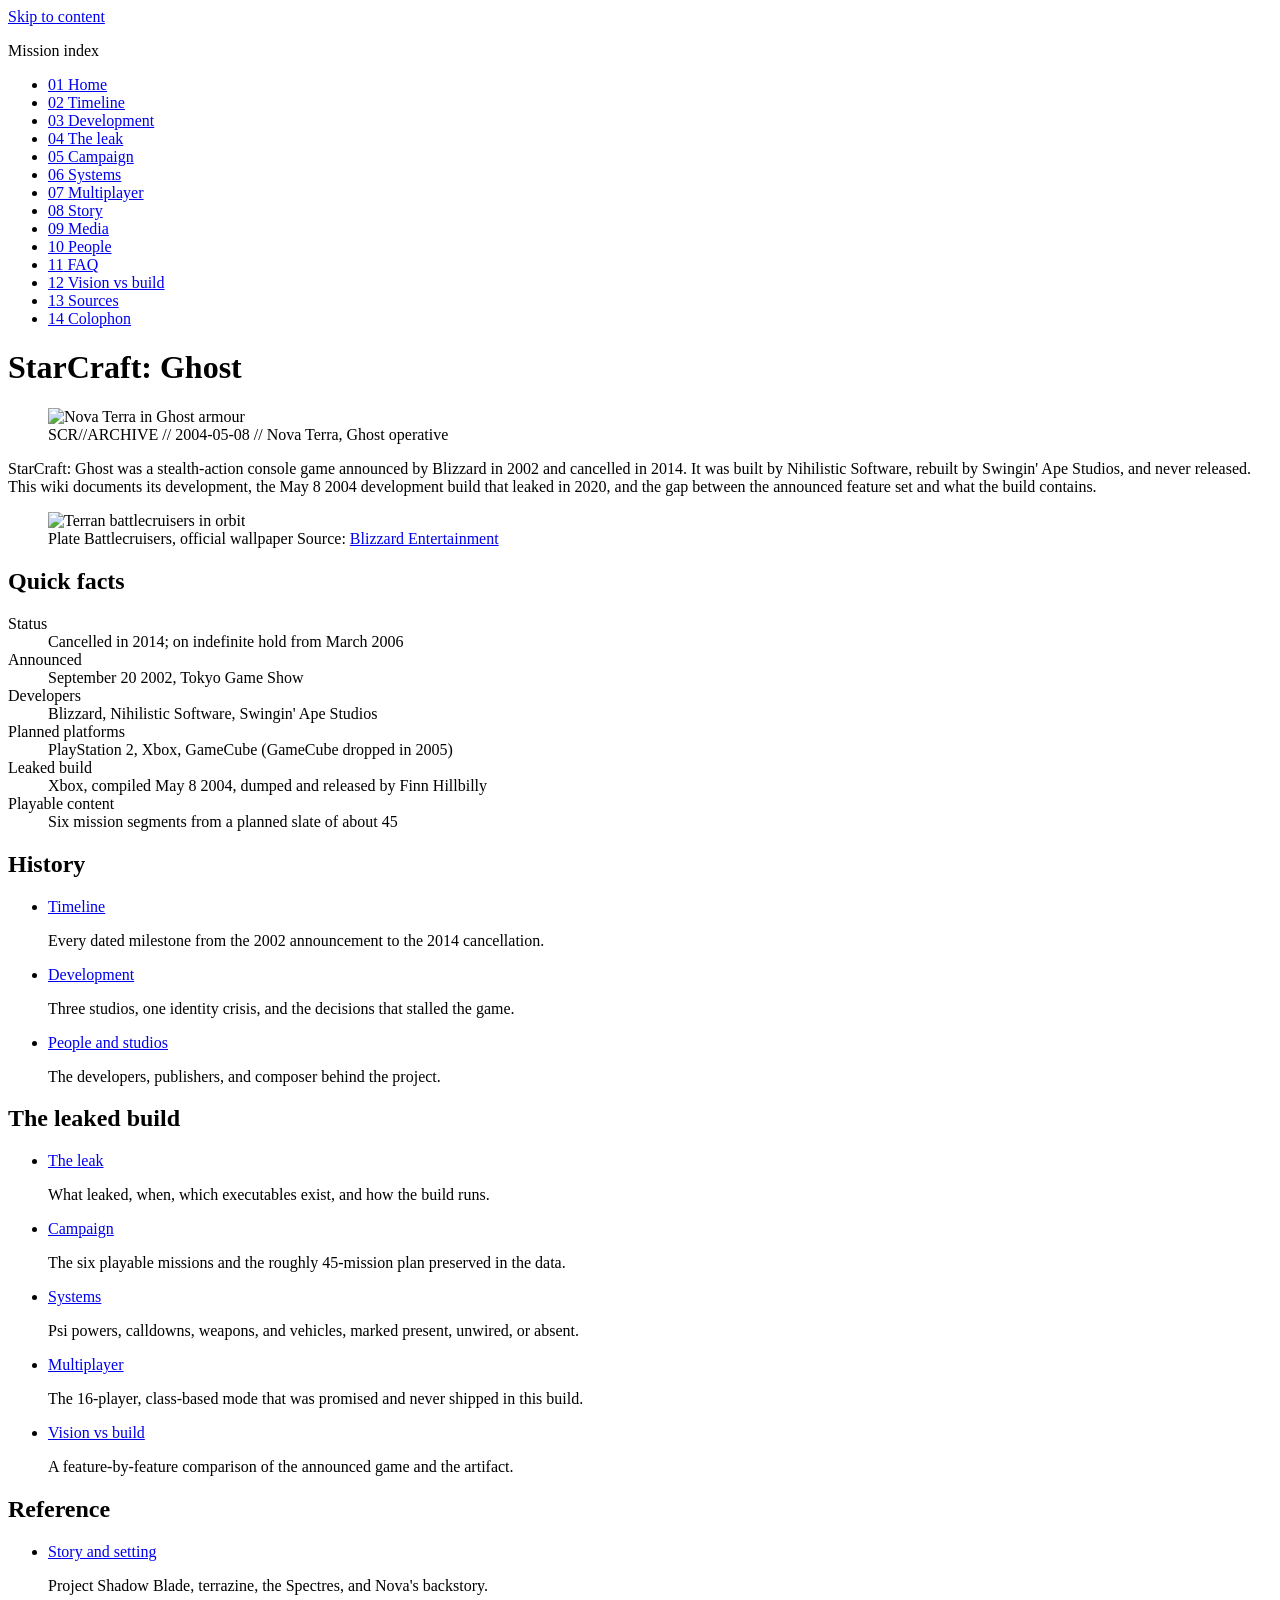
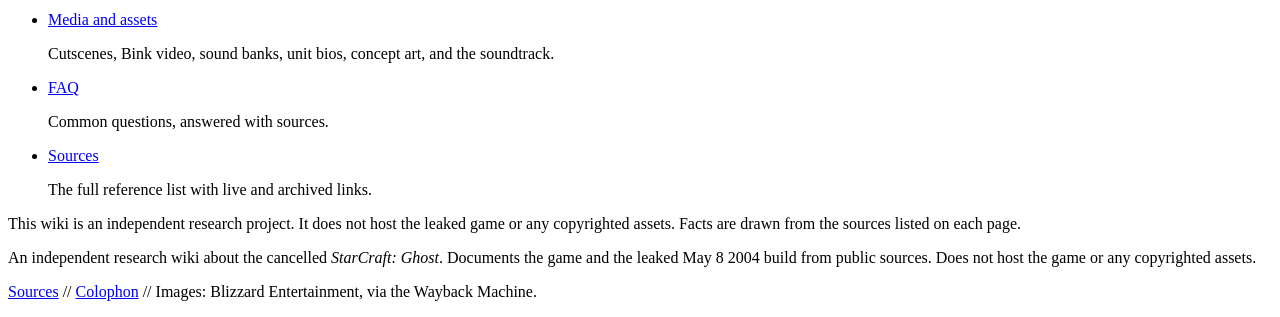
==== wiki/site/en/index.html @ 97b48f05 "Add a static reference wiki for the game and the leaked build Documents-first HTML: every route rend" ====
<!doctype html>
<html lang="en">
<head>
  <meta charset="utf-8">
  <meta name="viewport" content="width=device-width, initial-scale=1">
  <title>StarCraft: Ghost Archive</title>
  <meta name="description" content="A sourced reference wiki for StarCraft: Ghost, the cancelled Blizzard stealth-action game, and the leaked May 8 2004 Xbox build.">
  <link rel="stylesheet" href="/assets/css/main.css">
  <link rel="icon" href="/assets/img/favicon.svg" type="image/svg+xml">
  <script type="module" src="/assets/js/main.js"></script>
  <link rel="canonical" href="/en/">
</head>
<body>
  <a href="#main" class="skip-link">Skip to content</a>
  <div class="shell">
    <nav class="index" aria-label="Primary">
      <p class="index__label">Mission index</p>
      <ul>
        <li><a href="/en/" aria-current="page"><span class="index__n">01</span> Home</a></li>
        <li><a href="/en/timeline/"><span class="index__n">02</span> Timeline</a></li>
        <li><a href="/en/development/"><span class="index__n">03</span> Development</a></li>
        <li><a href="/en/the-leak/"><span class="index__n">04</span> The leak</a></li>
        <li><a href="/en/campaign/"><span class="index__n">05</span> Campaign</a></li>
        <li><a href="/en/systems/"><span class="index__n">06</span> Systems</a></li>
        <li><a href="/en/multiplayer/"><span class="index__n">07</span> Multiplayer</a></li>
        <li><a href="/en/story/"><span class="index__n">08</span> Story</a></li>
        <li><a href="/en/media/"><span class="index__n">09</span> Media</a></li>
        <li><a href="/en/people/"><span class="index__n">10</span> People</a></li>
        <li><a href="/en/faq/"><span class="index__n">11</span> FAQ</a></li>
        <li><a href="/en/gap-analysis/"><span class="index__n">12</span> Vision vs build</a></li>
        <li><a href="/en/sources/"><span class="index__n">13</span> Sources</a></li>
        <li><a href="/en/colophon/"><span class="index__n">14</span> Colophon</a></li>
      </ul>
    </nav>
    <main id="main">
    <h1 tabindex="-1">StarCraft: Ghost</h1>
    <figure class="hero">
      <img src="/assets/media/keyart-nova-face.webp" width="1280" height="960" alt="Nova Terra in Ghost armour" fetchpriority="high">
      <figcaption class="hero__overlay">SCR//ARCHIVE // 2004-05-08 // Nova Terra, Ghost operative</figcaption>
    </figure>

    <p class="lede">StarCraft: Ghost was a stealth-action console game announced by Blizzard in 2002 and cancelled in 2014. It was built by Nihilistic Software, rebuilt by Swingin' Ape Studios, and never released. This wiki documents its development, the May 8 2004 development build that leaked in 2020, and the gap between the announced feature set and what the build contains.</p>
    <figure class="plate">
      <img src="/assets/media/keyart-battlecruisers.webp" width="1024" height="768" alt="Terran battlecruisers in orbit" loading="lazy">
      <figcaption><span class="plate__id">Plate</span> Battlecruisers, official wallpaper <span class="plate__credit">Source: <a href="https://web.archive.org/web/20051210151704id_/http://www.blizzard.com/ghost/wallpaper/images/battlecruisers/1280.jpg">Blizzard Entertainment</a></span></figcaption>
    </figure>


    <section class="panel" aria-label="Quick facts">
      <h2>Quick facts</h2>
      <dl>
        <dt>Status</dt><dd>Cancelled in 2014; on indefinite hold from March 2006</dd>
        <dt>Announced</dt><dd>September 20 2002, Tokyo Game Show</dd>
        <dt>Developers</dt><dd>Blizzard, Nihilistic Software, Swingin' Ape Studios</dd>
        <dt>Planned platforms</dt><dd>PlayStation 2, Xbox, GameCube (GameCube dropped in 2005)</dd>
        <dt>Leaked build</dt><dd>Xbox, compiled May 8 2004, dumped and released by Finn Hillbilly</dd>
        <dt>Playable content</dt><dd>Six mission segments from a planned slate of about 45</dd>
      </dl>
    </section>

    <h2>History</h2>
    <ul class="ledger">
      <li>
        <a href="/en/timeline/">Timeline</a>
        <p>Every dated milestone from the 2002 announcement to the 2014 cancellation.</p>
      </li>
      <li>
        <a href="/en/development/">Development</a>
        <p>Three studios, one identity crisis, and the decisions that stalled the game.</p>
      </li>
      <li>
        <a href="/en/people/">People and studios</a>
        <p>The developers, publishers, and composer behind the project.</p>
      </li>
    </ul>

    <h2>The leaked build</h2>
    <ul class="ledger">
      <li>
        <a href="/en/the-leak/">The leak</a>
        <p>What leaked, when, which executables exist, and how the build runs.</p>
      </li>
      <li>
        <a href="/en/campaign/">Campaign</a>
        <p>The six playable missions and the roughly 45-mission plan preserved in the data.</p>
      </li>
      <li>
        <a href="/en/systems/">Systems</a>
        <p>Psi powers, calldowns, weapons, and vehicles, marked present, unwired, or absent.</p>
      </li>
      <li>
        <a href="/en/multiplayer/">Multiplayer</a>
        <p>The 16-player, class-based mode that was promised and never shipped in this build.</p>
      </li>
      <li>
        <a href="/en/gap-analysis/">Vision vs build</a>
        <p>A feature-by-feature comparison of the announced game and the artifact.</p>
      </li>
    </ul>

    <h2>Reference</h2>
    <ul class="ledger">
      <li>
        <a href="/en/story/">Story and setting</a>
        <p>Project Shadow Blade, terrazine, the Spectres, and Nova's backstory.</p>
      </li>
      <li>
        <a href="/en/media/">Media and assets</a>
        <p>Cutscenes, Bink video, sound banks, unit bios, concept art, and the soundtrack.</p>
      </li>
      <li>
        <a href="/en/faq/">FAQ</a>
        <p>Common questions, answered with sources.</p>
      </li>
      <li>
        <a href="/en/sources/">Sources</a>
        <p>The full reference list with live and archived links.</p>
      </li>
    </ul>

    <p class="reviewed">This wiki is an independent research project. It does not host the leaked game or any copyrighted assets. Facts are drawn from the sources listed on each page.</p>
    </main>
  </div>
  <footer>
    <p>An independent research wiki about the cancelled <em>StarCraft: Ghost</em>. Documents the game and the leaked May 8 2004 build from public sources. Does not host the game or any copyrighted assets.</p>
    <p class="reviewed"><a href="/en/sources/">Sources</a> // <a href="/en/colophon/">Colophon</a> // Images: Blizzard Entertainment, via the Wayback Machine.</p>
  </footer>
  <div id="announcer" role="status"></div>
</body>
</html>
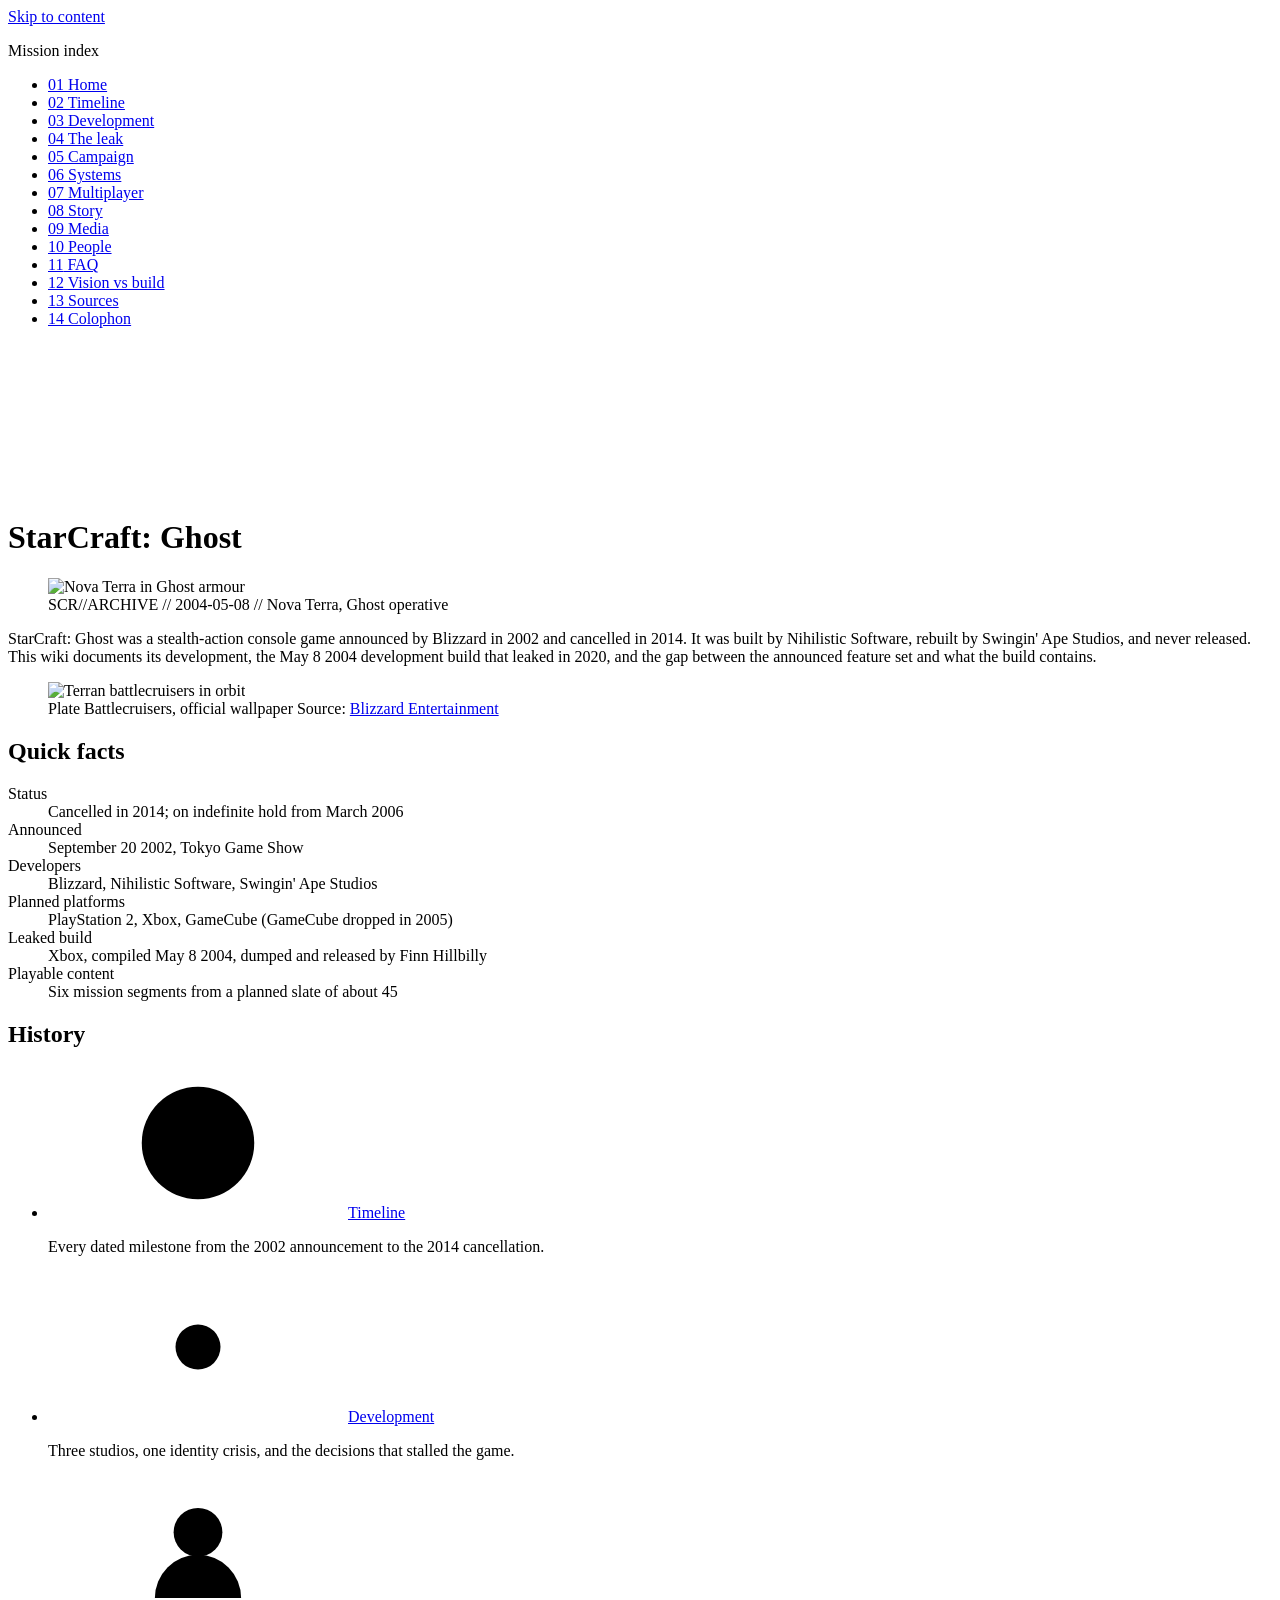
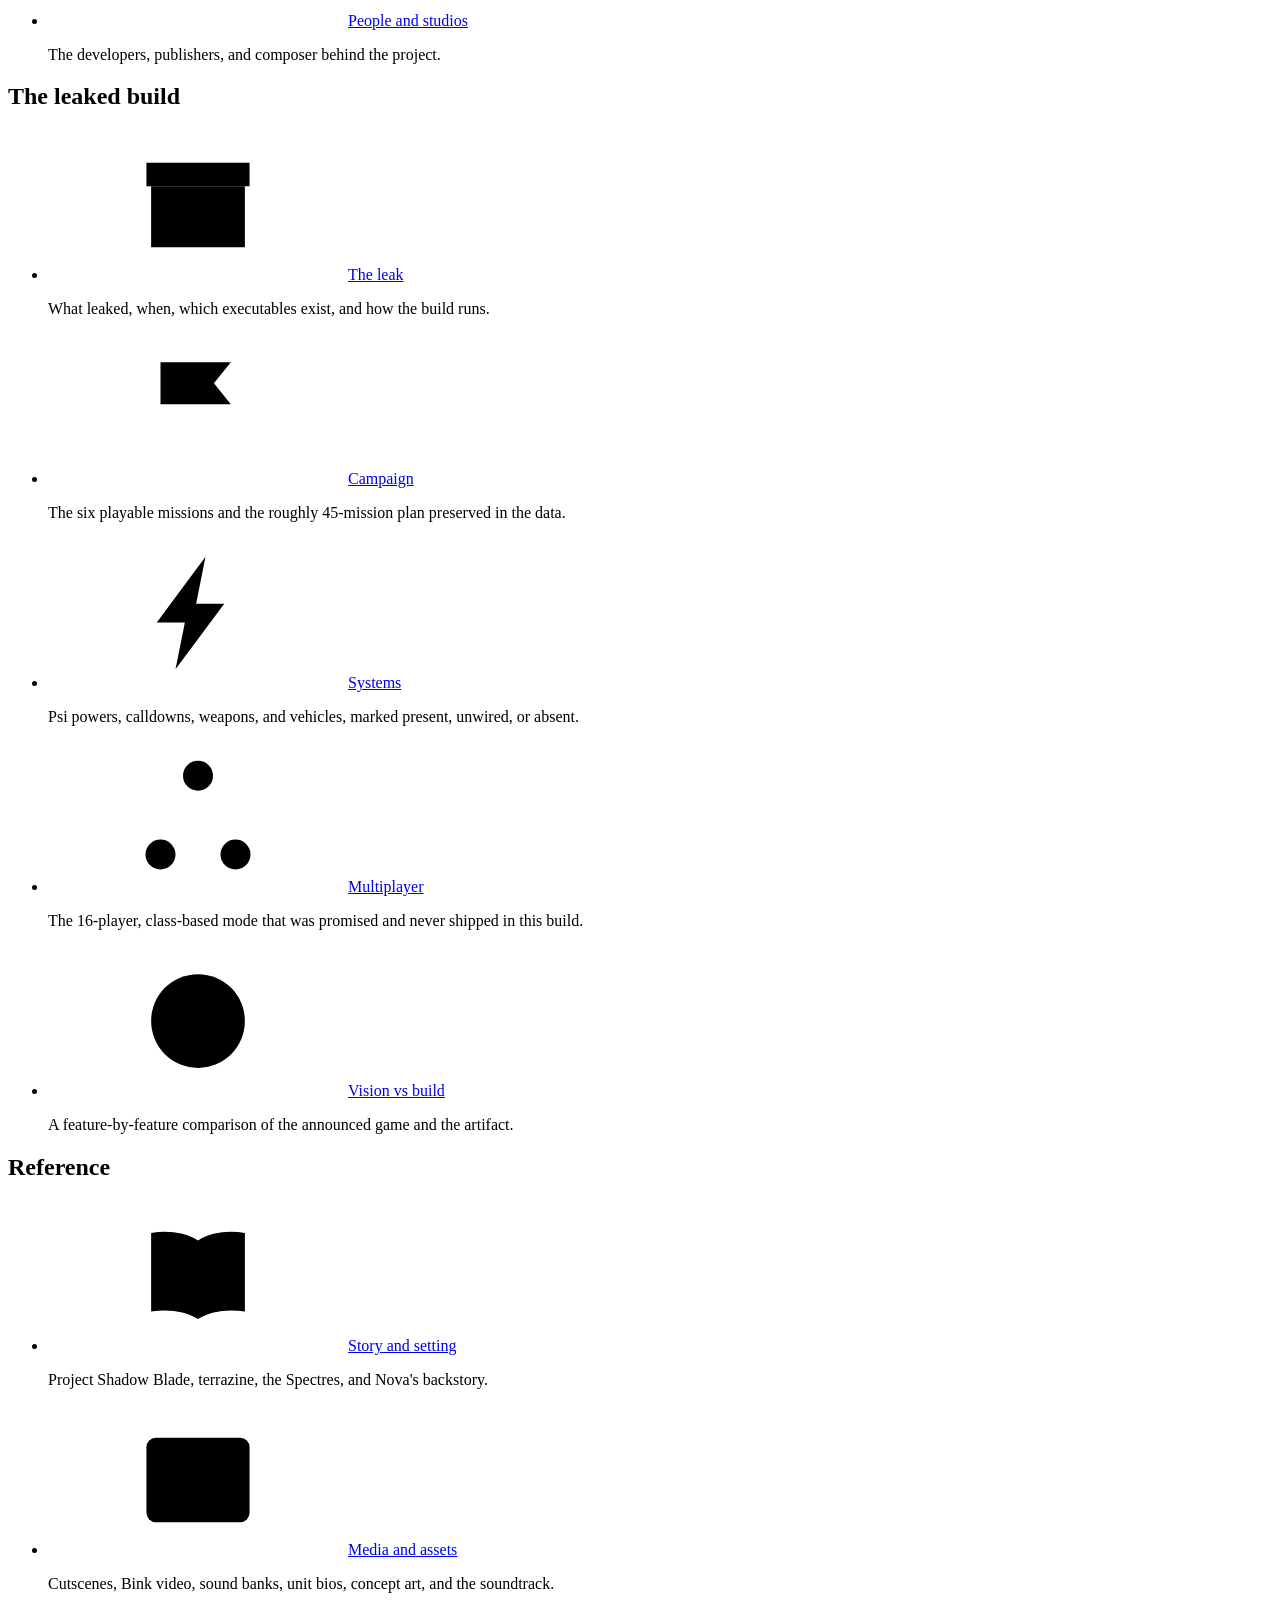
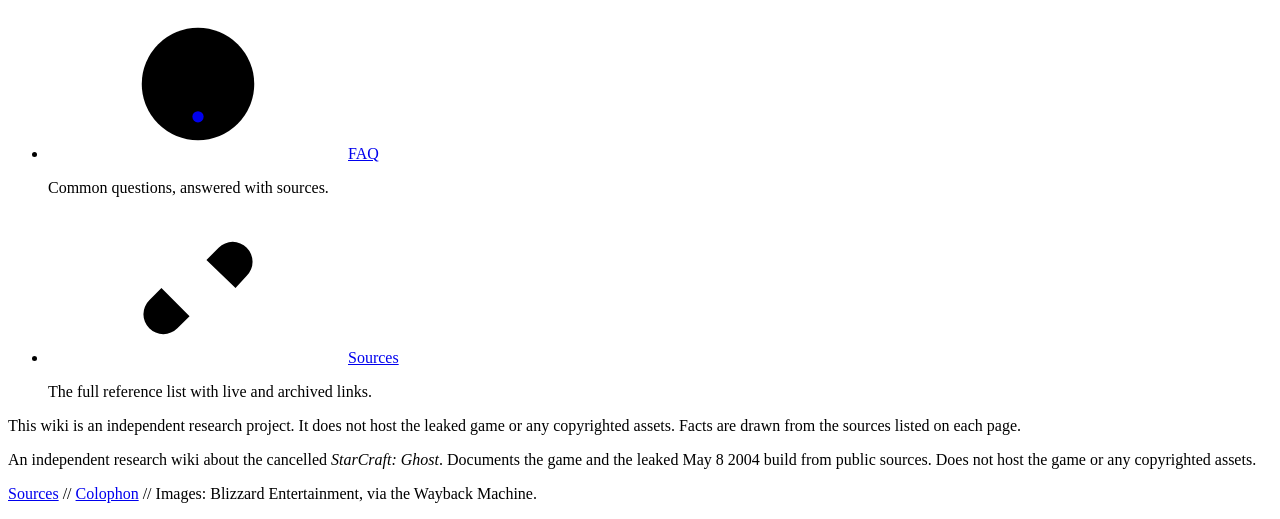
==== commit c4e67b1c: "Rework the wiki chrome: date component, ledger icons, no status bar Replace the timeline pill with o" ====
--- a/wiki/site/en/index.html
+++ b/wiki/site/en/index.html
@@ -33,6 +33,20 @@
       </ul>
     </nav>
     <main id="main">
+    <svg class="sprite" aria-hidden="true" focusable="false">
+      <symbol id="i-timeline" viewBox="0 0 16 16"><circle cx="8" cy="8" r="6"/><path d="M8 4.5V8l2.5 1.5"/></symbol>
+      <symbol id="i-development" viewBox="0 0 16 16"><circle cx="8" cy="8" r="2.4"/><path d="M8 1.5v2M8 12.5v2M1.5 8h2M12.5 8h2M3.4 3.4l1.4 1.4M11.2 11.2l1.4 1.4M12.6 3.4l-1.4 1.4M4.8 11.2l-1.4 1.4"/></symbol>
+      <symbol id="i-people" viewBox="0 0 16 16"><circle cx="8" cy="6" r="2.6"/><path d="M3.4 13a4.6 4.6 0 0 1 9.2 0"/></symbol>
+      <symbol id="i-leak" viewBox="0 0 16 16"><path d="M2.5 3.5h11V6h-11z"/><path d="M3 6v6.5h10V6"/><path d="M6.5 9h3"/></symbol>
+      <symbol id="i-campaign" viewBox="0 0 16 16"><path d="M4 2.5v11"/><path d="M4 3h7.5l-1.8 2.25L11.5 7.5H4"/></symbol>
+      <symbol id="i-systems" viewBox="0 0 16 16"><path d="M8.8 2 3.6 9h3l-1 5 5.2-7h-3z"/></symbol>
+      <symbol id="i-multiplayer" viewBox="0 0 16 16"><circle cx="8" cy="3.6" r="1.6"/><circle cx="4" cy="12" r="1.6"/><circle cx="12" cy="12" r="1.6"/><path d="M8 5.2 5 10.6M8 5.2l3 5.4"/></symbol>
+      <symbol id="i-gap-analysis" viewBox="0 0 16 16"><circle cx="8" cy="8" r="5"/><path d="M8 1v2.5M8 12.5V15M1 8h2.5M12.5 8H15"/><circle cx="8" cy="8" r="1.2"/></symbol>
+      <symbol id="i-story" viewBox="0 0 16 16"><path d="M8 4.2C6.6 3.3 4.7 3.1 3 3.4v8.4c1.7-.3 3.6-.1 5 .8 1.4-.9 3.3-1.1 5-.8V3.4c-1.7-.3-3.6-.1-5 .8z"/><path d="M8 4.2v8.4"/></symbol>
+      <symbol id="i-media" viewBox="0 0 16 16"><rect x="2.5" y="3.5" width="11" height="9" rx="1"/><circle cx="6" cy="7" r="1.2"/><path d="M2.8 11.6 6.4 8.4l2.4 2 1.8-1.5 2.6 2.4"/></symbol>
+      <symbol id="i-faq" viewBox="0 0 16 16"><circle cx="8" cy="8" r="6"/><path d="M6.3 6.4a1.8 1.8 0 1 1 2.5 1.7c-.6.3-.9.7-.9 1.3v.3"/><circle cx="8" cy="11.5" r="0.6" fill="currentColor" stroke="none"/></symbol>
+      <symbol id="i-sources" viewBox="0 0 16 16"><path d="M6.6 9.4 9.4 6.6"/><path d="M7.1 11l-1.3 1.3a2.1 2.1 0 0 1-3-3L4.1 8"/><path d="M8.9 5 10.2 3.7a2.1 2.1 0 0 1 3 3L12 8"/></symbol>
+    </svg>
     <h1 tabindex="-1">StarCraft: Ghost</h1>
     <figure class="hero">
       <img src="/assets/media/keyart-nova-face.webp" width="1280" height="960" alt="Nova Terra in Ghost armour" fetchpriority="high">
@@ -49,11 +63,11 @@
     <section class="panel" aria-label="Quick facts">
       <h2>Quick facts</h2>
       <dl>
-        <dt>Status</dt><dd>Cancelled in 2014; on indefinite hold from March 2006</dd>
-        <dt>Announced</dt><dd>September 20 2002, Tokyo Game Show</dd>
+        <dt>Status</dt><dd>Cancelled in <time class="date" data-era="cancel" datetime="2014">2014</time>; on indefinite hold from <time class="date" data-era="hold" datetime="2006-03">March 2006</time></dd>
+        <dt>Announced</dt><dd><time class="date" data-era="pre" datetime="2002-09-20">September 20 2002</time>, Tokyo Game Show</dd>
         <dt>Developers</dt><dd>Blizzard, Nihilistic Software, Swingin' Ape Studios</dd>
-        <dt>Planned platforms</dt><dd>PlayStation 2, Xbox, GameCube (GameCube dropped in 2005)</dd>
-        <dt>Leaked build</dt><dd>Xbox, compiled May 8 2004, dumped and released by Finn Hillbilly</dd>
+        <dt>Planned platforms</dt><dd>PlayStation 2, Xbox, GameCube (GameCube dropped in <time class="date" data-era="hold" datetime="2005">2005</time>)</dd>
+        <dt>Leaked build</dt><dd>Xbox, compiled <time class="date" data-era="build" datetime="2004-05-08">May 8 2004</time>, dumped and released by Finn Hillbilly</dd>
         <dt>Playable content</dt><dd>Six mission segments from a planned slate of about 45</dd>
       </dl>
     </section>
@@ -61,15 +75,15 @@
     <h2>History</h2>
     <ul class="ledger">
       <li>
-        <a href="/en/timeline/">Timeline</a>
+        <a href="/en/timeline/"><svg class="ico" aria-hidden="true"><use href="#i-timeline"/></svg>Timeline</a>
         <p>Every dated milestone from the 2002 announcement to the 2014 cancellation.</p>
       </li>
       <li>
-        <a href="/en/development/">Development</a>
+        <a href="/en/development/"><svg class="ico" aria-hidden="true"><use href="#i-development"/></svg>Development</a>
         <p>Three studios, one identity crisis, and the decisions that stalled the game.</p>
       </li>
       <li>
-        <a href="/en/people/">People and studios</a>
+        <a href="/en/people/"><svg class="ico" aria-hidden="true"><use href="#i-people"/></svg>People and studios</a>
         <p>The developers, publishers, and composer behind the project.</p>
       </li>
     </ul>
@@ -77,23 +91,23 @@
     <h2>The leaked build</h2>
     <ul class="ledger">
       <li>
-        <a href="/en/the-leak/">The leak</a>
+        <a href="/en/the-leak/"><svg class="ico" aria-hidden="true"><use href="#i-leak"/></svg>The leak</a>
         <p>What leaked, when, which executables exist, and how the build runs.</p>
       </li>
       <li>
-        <a href="/en/campaign/">Campaign</a>
+        <a href="/en/campaign/"><svg class="ico" aria-hidden="true"><use href="#i-campaign"/></svg>Campaign</a>
         <p>The six playable missions and the roughly 45-mission plan preserved in the data.</p>
       </li>
       <li>
-        <a href="/en/systems/">Systems</a>
+        <a href="/en/systems/"><svg class="ico" aria-hidden="true"><use href="#i-systems"/></svg>Systems</a>
         <p>Psi powers, calldowns, weapons, and vehicles, marked present, unwired, or absent.</p>
       </li>
       <li>
-        <a href="/en/multiplayer/">Multiplayer</a>
+        <a href="/en/multiplayer/"><svg class="ico" aria-hidden="true"><use href="#i-multiplayer"/></svg>Multiplayer</a>
         <p>The 16-player, class-based mode that was promised and never shipped in this build.</p>
       </li>
       <li>
-        <a href="/en/gap-analysis/">Vision vs build</a>
+        <a href="/en/gap-analysis/"><svg class="ico" aria-hidden="true"><use href="#i-gap-analysis"/></svg>Vision vs build</a>
         <p>A feature-by-feature comparison of the announced game and the artifact.</p>
       </li>
     </ul>
@@ -101,19 +115,19 @@
     <h2>Reference</h2>
     <ul class="ledger">
       <li>
-        <a href="/en/story/">Story and setting</a>
+        <a href="/en/story/"><svg class="ico" aria-hidden="true"><use href="#i-story"/></svg>Story and setting</a>
         <p>Project Shadow Blade, terrazine, the Spectres, and Nova's backstory.</p>
       </li>
       <li>
-        <a href="/en/media/">Media and assets</a>
+        <a href="/en/media/"><svg class="ico" aria-hidden="true"><use href="#i-media"/></svg>Media and assets</a>
         <p>Cutscenes, Bink video, sound banks, unit bios, concept art, and the soundtrack.</p>
       </li>
       <li>
-        <a href="/en/faq/">FAQ</a>
+        <a href="/en/faq/"><svg class="ico" aria-hidden="true"><use href="#i-faq"/></svg>FAQ</a>
         <p>Common questions, answered with sources.</p>
       </li>
       <li>
-        <a href="/en/sources/">Sources</a>
+        <a href="/en/sources/"><svg class="ico" aria-hidden="true"><use href="#i-sources"/></svg>Sources</a>
         <p>The full reference list with live and archived links.</p>
       </li>
     </ul>
